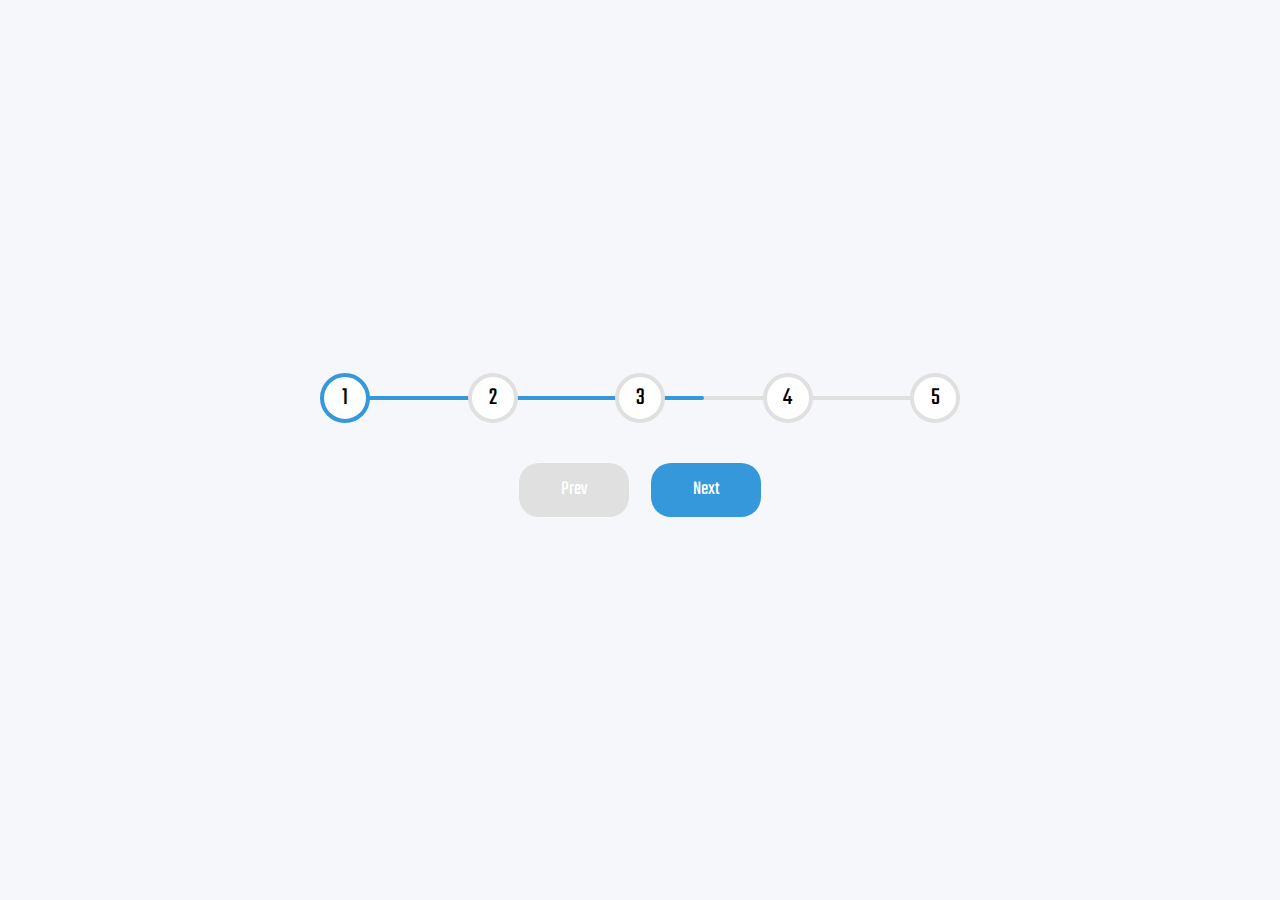
==== progress-steps/index.html @ cb669ce8 "Progress Steps Projects added in 2nd day" ====
<!DOCTYPE html>
<html lang="en">
  <head>
    <meta charset="UTF-8" />
    <meta http-equiv="X-UA-Compatible" content="IE=edge" />
    <meta name="viewport" content="width=device-width, initial-scale=1.0" />
    <title>Progress Steps Component Design With Html Css Js</title>

    <!-- CSS CONNECTIONS -->
    <link rel="stylesheet" href="./css/style.css" />
  </head>
  <body>
    <div class="container">
      <div class="progress-container">
        <div class="progress"></div>
        <div class="step active">1</div>
        <div class="step">2</div>
        <div class="step">3</div>
        <div class="step">4</div>
        <div class="step">5</div>
      </div>

      <div class="buttons">
        <button class="btn" id="prev" disabled>Prev</button>
        <button class="btn" id="next">Next</button>
      </div>
    </div>

    <script src="./js/app.js"></script>
  </body>
</html>
---- progress-steps/css/style.css ----
/* CUSTOM FONT   */
@import url("https://fonts.googleapis.com/css2?family=Teko:wght@400;300;500&display=swap");

:root {
  --bg: #f6f7fb;
  --gray: #e0e0e0;
  --blue: #3498db;
}

* {
  margin: 0;
  padding: 0;
  box-sizing: border-box;
}

body {
  font-family: "Teko", sans-serif;
  font-weight: 400;
  background-color: var(--bg);
}
h1 {
  font-weight: 400;
  font-size: 50px;
}
.container {
  display: flex;
  justify-content: center;
  align-items: center;
  height: 100vh;
  width: 90vw;
  flex-direction: column;
  margin: 0 auto;
}

.heading {
  color: #363636;
  margin-bottom: 20px;
  text-align: center;
}

.progress-container {
  display: flex;
  width: 50vw;
  justify-content: space-between;
  position: relative;
  margin-bottom: 30px;
}
.progress-container::before {
  content: "";
  position: absolute;
  width: 100%;
  background-color: var(--gray);
  height: 4px;
  top: 50%;
  left: 0;
  transform: translateY(-50%);
  -webkit-transform: translateY(-50%);
  -moz-transform: translateY(-50%);
  -ms-transform: translateY(-50%);
  -o-transform: translateY(-50%);
  z-index: -1;
  border-radius: 10px;
  -webkit-border-radius: 10px;
  -moz-border-radius: 10px;
  -ms-border-radius: 10px;
  -o-border-radius: 10px;
}
.progress {
  position: absolute;
  width: 60%;
  background-color: var(--blue);
  height: 4px;
  top: 50%;
  left: 0;
  transform: translateY(-50%);
  -webkit-transform: translateY(-50%);
  -moz-transform: translateY(-50%);
  -ms-transform: translateY(-50%);
  -o-transform: translateY(-50%);
  z-index: -1;
  border-radius: 10px;
  -webkit-border-radius: 10px;
  -moz-border-radius: 10px;
  -ms-border-radius: 10px;
  -o-border-radius: 10px;
  transition: width 0.4s ease;
  -webkit-transition: width 0.4s ease;
  -moz-transition: width 0.4s ease;
  -ms-transition: width 0.4s ease;
  -o-transition: width 0.4s ease;
}
.step {
  font-size: 25px;
  line-height: 30px;
  background-color: #fff;
  position: relative;
  width: 50px;
  height: 50px;
  border-radius: 50%;
  display: flex;
  align-items: center;
  justify-content: center;
  border: 4px solid var(--gray);
  transition: 0.4s all ease;
  -webkit-transition: 0.4s all ease;
  -moz-transition: 0.4s all ease;
  -ms-transition: 0.4s all ease;
  -o-transition: 0.4s all ease;
}

.active {
  border: 4px solid var(--blue);
  transition: 0.4s all ease;
  -webkit-transition: 0.4s all;
  -moz-transition: 0.4s all;
  -ms-transition: 0.4s all;
  -o-transition: 0.4s all;
}

.btn {
  padding: 10px 40px;
  border-radius: 20px;
  -webkit-border-radius: 20px;
  -moz-border-radius: 20px;
  -ms-border-radius: 20px;
  -o-border-radius: 20px;
  margin: 10px;
  border: 2px solid transparent;
  background-color: var(--blue);
  color: white;
  font-family: inherit;
  font-size: 20px;
  line-height: 30px;
  transition: all 0.3s ease;
  -webkit-transition: all 0.3s ease;
  -moz-transition: all 0.3s ease;
  -ms-transition: all 0.3s ease;
  -o-transition: all 0.3s ease;
}
.btn:hover {
  border-color: var(--blue);
  background-color: transparent;
  color: var(--blue);
}

.btn:active {
  transform: scale(1.1);
  -webkit-transform: scale(1.1);
  -moz-transform: scale(1.1);
  -ms-transform: scale(1.1);
  -o-transform: scale(1.1);
}

.btn:disabled {
  background-color: var(--gray);
  cursor: not-allowed;
}
.btn:disabled:hover {
  border-color: var(--gray);
  background-color: transparent;
  color: var(--gray);
}

@media (max-width: 420px) {
  .progress-container {
    width: 90vw;
    margin-bottom: 20px;
  }
  .step {
    font-size: 20px;
    height: 40px;
    width: 40px;
    line-height: 20px;
  }
}
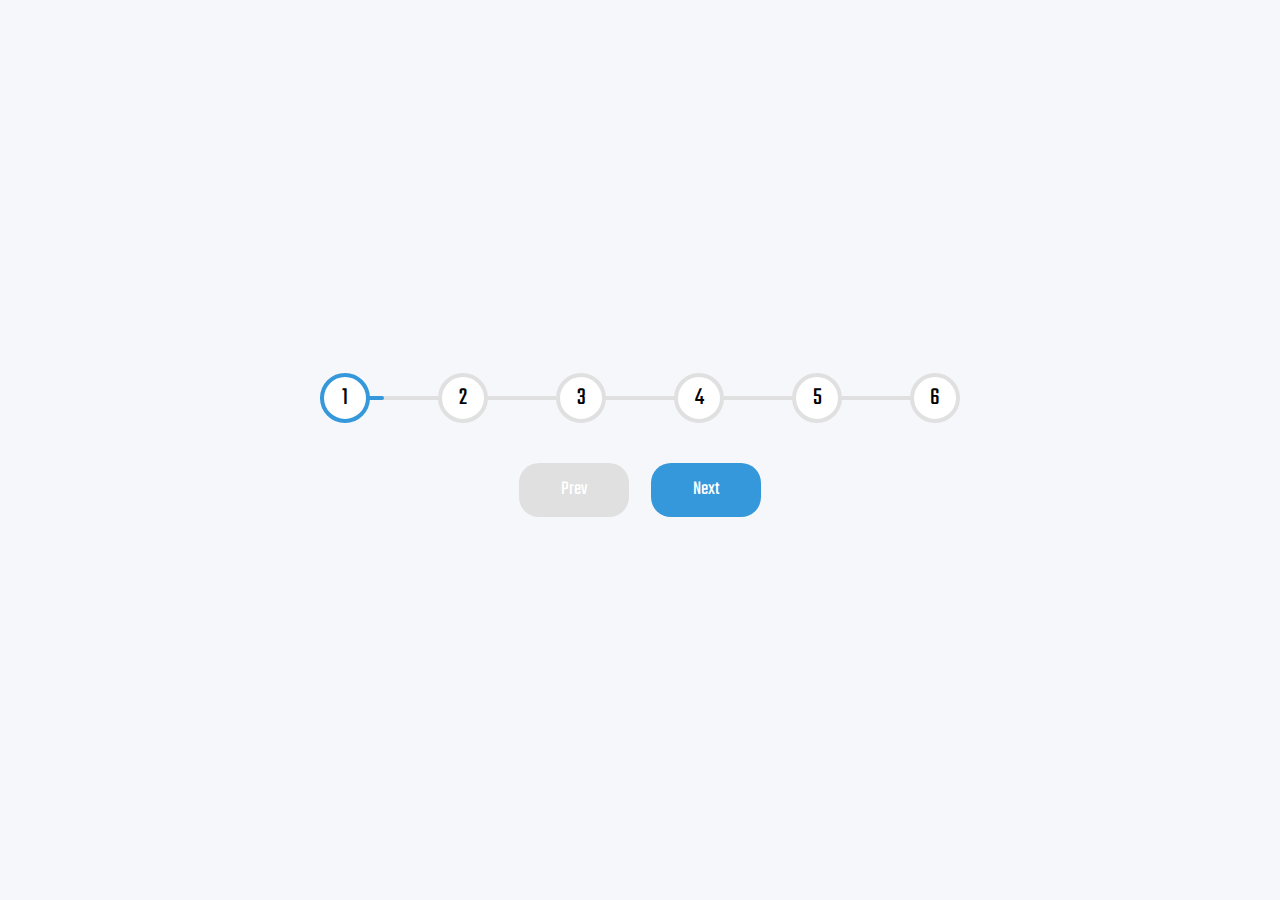
==== commit 1ebebc12: "Progress Steps Projects added in 2nd day - JS File Created and updated" ====
--- a/progress-steps/index.html
+++ b/progress-steps/index.html
@@ -12,12 +12,13 @@
   <body>
     <div class="container">
       <div class="progress-container">
-        <div class="progress"></div>
+        <div class="progress" id="bar"></div>
         <div class="step active">1</div>
         <div class="step">2</div>
         <div class="step">3</div>
         <div class="step">4</div>
         <div class="step">5</div>
+        <div class="step">6</div>
       </div>
 
       <div class="buttons">
--- a/progress-steps/css/style.css
+++ b/progress-steps/css/style.css
@@ -1,5 +1,5 @@
 /* CUSTOM FONT   */
-@import url("https://fonts.googleapis.com/css2?family=Teko:wght@400;300;500&display=swap");
+@import url("https://fonts.googleapis.com/css2?family=Teko:wght@300;400;500&display=swap");
 
 :root {
   --bg: #f6f7fb;
@@ -65,9 +65,9 @@
   -ms-border-radius: 10px;
   -o-border-radius: 10px;
 }
-.progress {
+.progress#bar {
   position: absolute;
-  width: 60%;
+  width: 10%;
   background-color: var(--blue);
   height: 4px;
   top: 50%;
